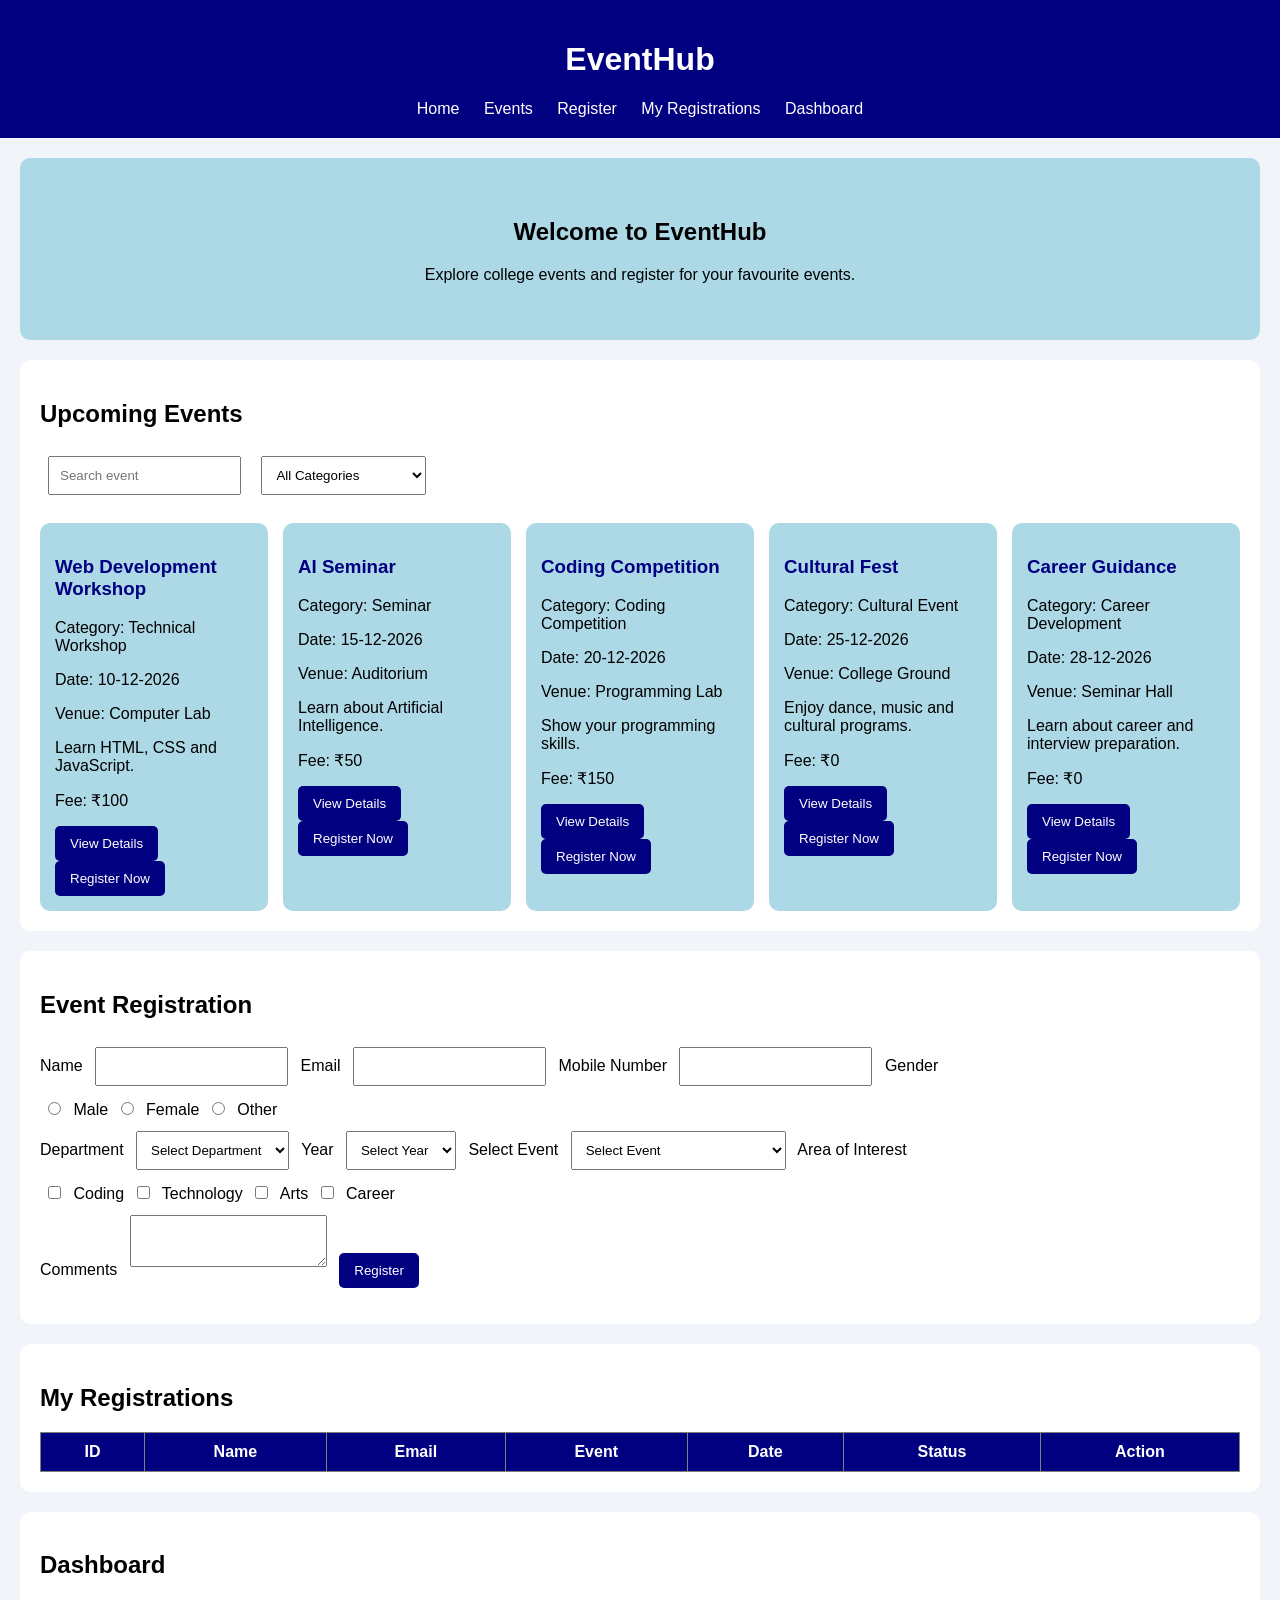
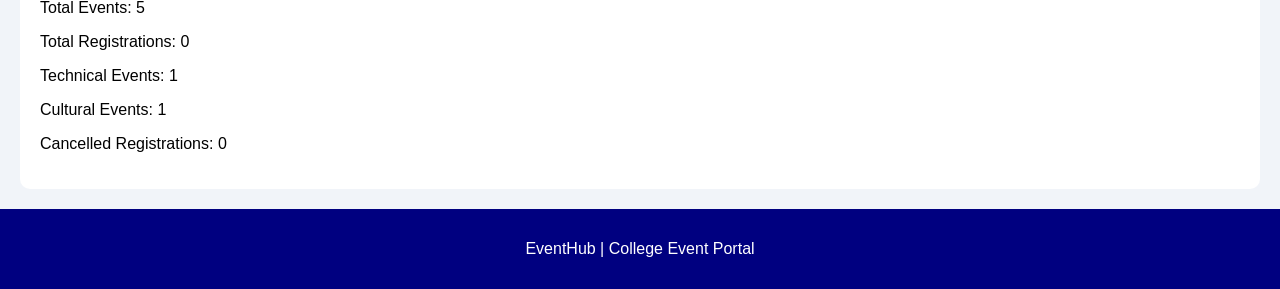
==== index.html @ a223382d "Added EventHub assignment" ====
<!DOCTYPE html>
<html>
<head>
    <title>EventHub</title>
    <link rel="stylesheet" href="style.css">
</head>
<body>

    <header>
        <h1>EventHub</h1>
        <nav>
            <a href="#home">Home</a>
            <a href="#events">Events</a>
            <a href="#register">Register</a>
            <a href="#myregister">My Registrations</a>
            <a href="#dashboard">Dashboard</a>
        </nav>
    </header>

    <section id="home">
        <h2>Welcome to EventHub</h2>
        <p>Explore college events and register for your favourite events.</p>
    </section>

    <section id="events">
        <h2>Upcoming Events</h2>

        <input type="text" id="search" placeholder="Search event">

        <select id="category" onchange="showEvents()">
            <option value="All">All Categories</option>
            <option value="Technical Workshop">Technical Workshop</option>
            <option value="Seminar">Seminar</option>
            <option value="Coding Competition">Coding Competition</option>
            <option value="Cultural Event">Cultural Event</option>
            <option value="Career Development">Career Development</option>
        </select>

        <div id="eventList"></div>
    </section>

    <section id="register">
        <h2>Event Registration</h2>

        <form id="regForm">

            <label>Name</label>
            <input type="text" id="name" required>

            <label>Email</label>
            <input type="email" id="email" required>

            <label>Mobile Number</label>
            <input type="text" id="mobile" maxlength="10" required>

            <label>Gender</label>
            <div>
                <input type="radio" name="gender" value="Male"> Male
                <input type="radio" name="gender" value="Female"> Female
                <input type="radio" name="gender" value="Other"> Other
            </div>

            <label>Department</label>
            <select id="department" required>
                <option value="">Select Department</option>
                <option>CSE</option>
                <option>ECE</option>
                <option>EEE</option>
                <option>Mechanical</option>
                <option>Civil</option>
            </select>

            <label>Year</label>
            <select id="year" required>
                <option value="">Select Year</option>
                <option>1st Year</option>
                <option>2nd Year</option>
                <option>3rd Year</option>
                <option>4th Year</option>
            </select>

            <label>Select Event</label>
            <select id="eventName" required>
                <option value="">Select Event</option>
            </select>

            <label>Area of Interest</label>
            <div>
                <input type="checkbox" name="interest" value="Coding"> Coding
                <input type="checkbox" name="interest" value="Technology"> Technology
                <input type="checkbox" name="interest" value="Arts"> Arts
                <input type="checkbox" name="interest" value="Career"> Career
            </div>

            <label>Comments</label>
            <textarea id="comments"></textarea>

            <button type="submit">Register</button>

        </form>

        <p id="message"></p>
    </section>

    <section id="myregister">
        <h2>My Registrations</h2>

        <table>
            <thead>
                <tr>
                    <th>ID</th>
                    <th>Name</th>
                    <th>Email</th>
                    <th>Event</th>
                    <th>Date</th>
                    <th>Status</th>
                    <th>Action</th>
                </tr>
            </thead>

            <tbody id="regTable"></tbody>
        </table>
    </section>

    <section id="dashboard">
        <h2>Dashboard</h2>

        <p>Total Events: <span id="totalEvents"></span></p>
        <p>Total Registrations: <span id="totalReg"></span></p>
        <p>Technical Events: <span id="technical"></span></p>
        <p>Cultural Events: <span id="cultural"></span></p>
        <p>Cancelled Registrations: <span id="cancelled"></span></p>
    </section>

    <footer>
        <p>EventHub | College Event Portal</p>
    </footer>

    <script src="script.js"></script>
</body>
</html>
---- style.css ----
body {
    font-family: Arial, sans-serif;
    background-color: #f1f4f9;
    margin: 0;
}

header {
    background-color: navy;
    color: white;
    text-align: center;
    padding: 20px;
}

nav a {
    color: white;
    text-decoration: none;
    margin: 10px;
}

nav a:hover {
    color: yellow;
}

section {
    background-color: white;
    margin: 20px;
    padding: 20px;
    border-radius: 10px;
}

#home {
    background-color: lightblue;
    text-align: center;
    padding: 40px;
}

input, select, textarea {
    padding: 10px;
    margin: 8px;
}

button {
    background-color: navy;
    color: white;
    padding: 10px 15px;
    border: none;
    cursor: pointer;
    border-radius: 5px;
}

button:hover {
    background-color: blue;
}

#eventList {
    display: grid;
    grid-template-columns: repeat(auto-fit, minmax(220px, 1fr));
    gap: 15px;
    margin-top: 20px;
}

.card {
    background-color: lightblue;
    padding: 15px;
    border-radius: 10px;
}

.card h3 {
    color: navy;
}

table {
    width: 100%;
    border-collapse: collapse;
}

th, td {
    border: 1px solid gray;
    padding: 10px;
    text-align: center;
}

th {
    background-color: navy;
    color: white;
}

.cancel {
    background-color: red;
}

footer {
    background-color: navy;
    color: white;
    text-align: center;
    padding: 15px;
}

@media (max-width: 600px) {
    nav a {
        display: inline-block;
        margin: 5px;
    }

    table {
        font-size: 12px;
    }
}
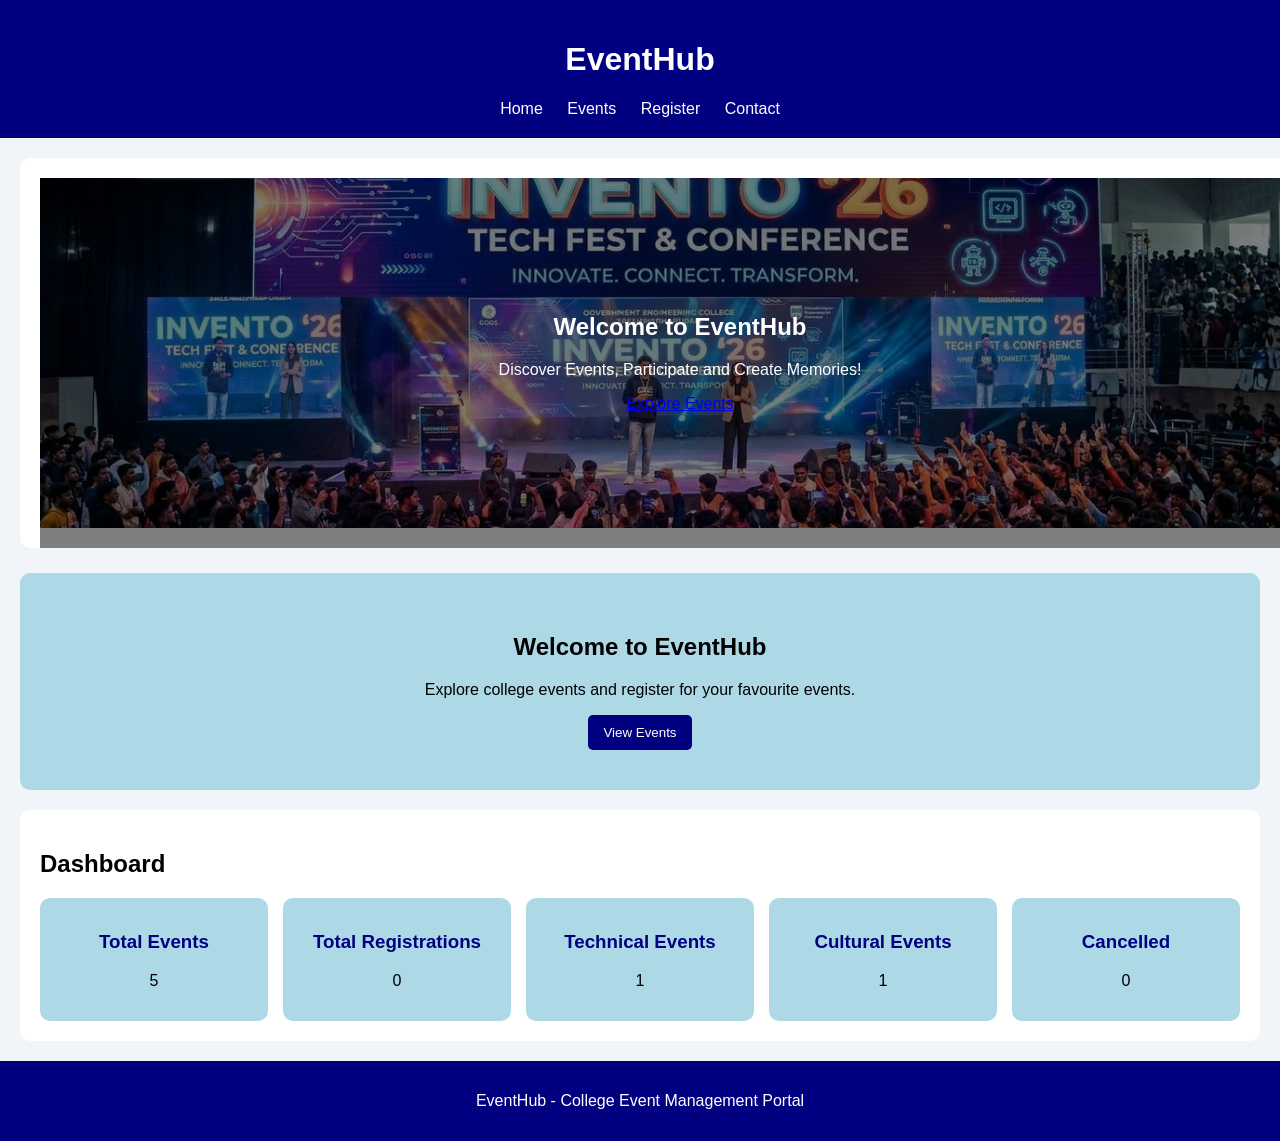
==== commit 0ff75451: "Update EventHub project files" ====
--- a/index.html
+++ b/index.html
@@ -1,4 +1,3 @@
-
 <!DOCTYPE html>
 <html>
 <head>
@@ -9,134 +8,70 @@
 
     <header>
         <h1>EventHub</h1>
+
         <nav>
-            <a href="#home">Home</a>
-            <a href="#events">Events</a>
-            <a href="#register">Register</a>
-            <a href="#myregister">My Registrations</a>
-            <a href="#dashboard">Dashboard</a>
+            <a href="index.html">Home</a>
+            <a href="events.html">Events</a>
+            <a href="registrations.html">Register</a>
+            <a href="contact.html">Contact</a>
         </nav>
     </header>
+    <!-- Home Banner -->
+<section class="banner">
+    <img src="images/banner.jpg" alt="EventHub College Events">
+    <div class="banner-content">
+        <h2>Welcome to EventHub</h2>
+        <p>Discover Events, Participate and Create Memories!</p>
+        <a href="events.html" class="banner-btn">Explore Events</a>
+    </div>
+</section>
 
     <section id="home">
         <h2>Welcome to EventHub</h2>
         <p>Explore college events and register for your favourite events.</p>
+        <a href="events.html">
+            <button>View Events</button>
+        </a>
     </section>
 
-    <section id="events">
-        <h2>Upcoming Events</h2>
+    <section>
+        <h2>Dashboard</h2>
 
-        <input type="text" id="search" placeholder="Search event">
+        <div class="dashboard">
 
-        <select id="category" onchange="showEvents()">
-            <option value="All">All Categories</option>
-            <option value="Technical Workshop">Technical Workshop</option>
-            <option value="Seminar">Seminar</option>
-            <option value="Coding Competition">Coding Competition</option>
-            <option value="Cultural Event">Cultural Event</option>
-            <option value="Career Development">Career Development</option>
-        </select>
-
-        <div id="eventList"></div>
-    </section>
-
-    <section id="register">
-        <h2>Event Registration</h2>
-
-        <form id="regForm">
-
-            <label>Name</label>
-            <input type="text" id="name" required>
-
-            <label>Email</label>
-            <input type="email" id="email" required>
-
-            <label>Mobile Number</label>
-            <input type="text" id="mobile" maxlength="10" required>
-
-            <label>Gender</label>
-            <div>
-                <input type="radio" name="gender" value="Male"> Male
-                <input type="radio" name="gender" value="Female"> Female
-                <input type="radio" name="gender" value="Other"> Other
+            <div class="card">
+                <h3>Total Events</h3>
+                <p id="totalEvents">0</p>
             </div>
 
-            <label>Department</label>
-            <select id="department" required>
-                <option value="">Select Department</option>
-                <option>CSE</option>
-                <option>ECE</option>
-                <option>EEE</option>
-                <option>Mechanical</option>
-                <option>Civil</option>
-            </select>
-
-            <label>Year</label>
-            <select id="year" required>
-                <option value="">Select Year</option>
-                <option>1st Year</option>
-                <option>2nd Year</option>
-                <option>3rd Year</option>
-                <option>4th Year</option>
-            </select>
-
-            <label>Select Event</label>
-            <select id="eventName" required>
-                <option value="">Select Event</option>
-            </select>
-
-            <label>Area of Interest</label>
-            <div>
-                <input type="checkbox" name="interest" value="Coding"> Coding
-                <input type="checkbox" name="interest" value="Technology"> Technology
-                <input type="checkbox" name="interest" value="Arts"> Arts
-                <input type="checkbox" name="interest" value="Career"> Career
+            <div class="card">
+                <h3>Total Registrations</h3>
+                <p id="totalReg">0</p>
             </div>
 
-            <label>Comments</label>
-            <textarea id="comments"></textarea>
+            <div class="card">
+                <h3>Technical Events</h3>
+                <p id="technical">0</p>
+            </div>
 
-            <button type="submit">Register</button>
+            <div class="card">
+                <h3>Cultural Events</h3>
+                <p id="cultural">0</p>
+            </div>
 
-        </form>
+            <div class="card">
+                <h3>Cancelled</h3>
+                <p id="cancelled">0</p>
+            </div>
 
-        <p id="message"></p>
-    </section>
-
-    <section id="myregister">
-        <h2>My Registrations</h2>
-
-        <table>
-            <thead>
-                <tr>
-                    <th>ID</th>
-                    <th>Name</th>
-                    <th>Email</th>
-                    <th>Event</th>
-                    <th>Date</th>
-                    <th>Status</th>
-                    <th>Action</th>
-                </tr>
-            </thead>
-
-            <tbody id="regTable"></tbody>
-        </table>
-    </section>
-
-    <section id="dashboard">
-        <h2>Dashboard</h2>
-
-        <p>Total Events: <span id="totalEvents"></span></p>
-        <p>Total Registrations: <span id="totalReg"></span></p>
-        <p>Technical Events: <span id="technical"></span></p>
-        <p>Cultural Events: <span id="cultural"></span></p>
-        <p>Cancelled Registrations: <span id="cancelled"></span></p>
+        </div>
     </section>
 
     <footer>
-        <p>EventHub | College Event Portal</p>
+        <p>EventHub - College Event Management Portal</p>
     </footer>
 
-    <script src="script.js"></script>
+    <script src="dashboard.js"></script>
+
 </body>
-</html>
+</html>
--- a/style.css
+++ b/style.css
@@ -1,4 +1,3 @@
-
 body {
     font-family: Arial, sans-serif;
     background-color: #f1f4f9;
@@ -38,6 +37,8 @@
 input, select, textarea {
     padding: 10px;
     margin: 8px;
+    border: 1px solid gray;
+    border-radius: 5px;
 }
 
 button {
@@ -45,8 +46,8 @@
     color: white;
     padding: 10px 15px;
     border: none;
+    border-radius: 5px;
     cursor: pointer;
-    border-radius: 5px;
 }
 
 button:hover {
@@ -68,6 +69,16 @@
 
 .card h3 {
     color: navy;
+}
+
+.dashboard {
+    display: grid;
+    grid-template-columns: repeat(auto-fit, minmax(150px, 1fr));
+    gap: 15px;
+}
+
+.dashboard .card {
+    text-align: center;
 }
 
 table {
@@ -104,6 +115,62 @@
     }
 
     table {
-        font-size: 12px;
+        font-size: 11px;
     }
 }
+.event-image {
+    width: 100%;
+    height: 180px;
+    object-fit: cover;
+    border-radius: 8px;
+}
+/* Home Banner */
+.banner {
+    position: relative;
+    width: 100%;
+    height: 350px;
+    overflow: hidden;
+    margin-bottom: 25px;
+}
+
+.banner img {
+    width: 100%;
+    height: 100%;
+    object-fit: cover;
+}
+
+.banner::before {
+    content: "";
+    position: absolute;
+    width: 100%;
+    height: 100%;
+    background: rgba(0, 0, 0, 0.5);
+}
+
+.banner-content {
+    position: absolute;
+    top: 50%;
+    left: 50%;
+    transform: translate(-50%, -50%);
+    color: white;
+    text-align: center;
+    width: 90%;
+}
+
+
+
+
+
+@media (max-width: 600px) {
+    .banner {
+        height: 230px;
+    }
+
+    .banner-content h2 {
+        font-size: 26px;
+    }
+
+    .banner-content p {
+        font-size: 14px;
+    }
+}
